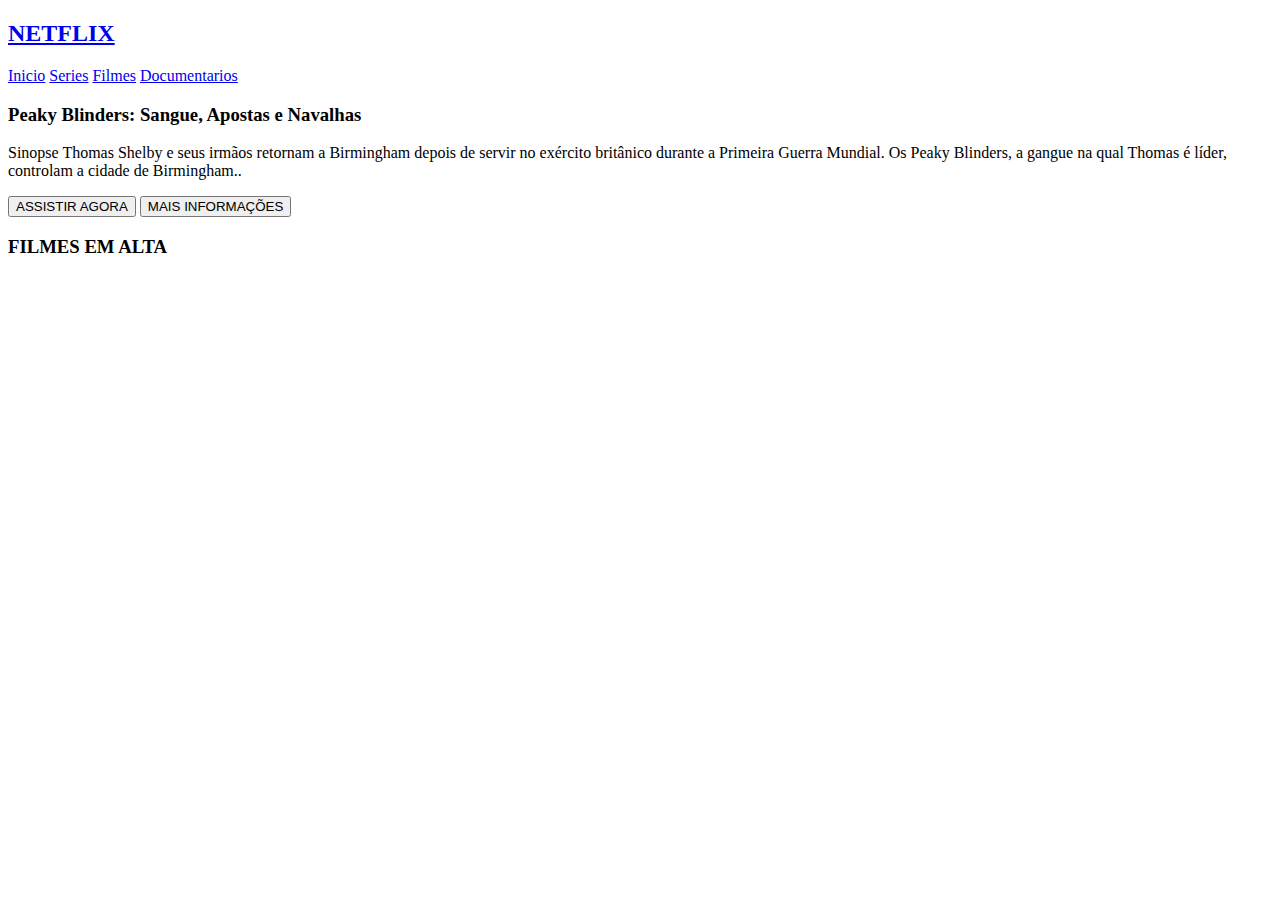
==== index.html @ af10cae3 "removed pasta html" ====
<!DOCTYPE html>
<html lang="pt-br">

<head>
    <meta charset="UTF-8">
    <meta http-equiv="X-UA-Compatible" content="IE=edge">
    <meta name="viewport" content="width=device-width, initial-scale=1.0">
    <title>Netflix</title>
    <link rel="stylesheet" href="/style/style.css">
    <link rel="stylesheet" href="/style/owl/owl.carousel.min.css">
    <link rel="stylesheet" href="/style/owl/owl.theme.default.min.css">
    <link rel="stylesheet" href="/style/responsive.css">

</head>

<body>
    <header>
        <div class="container">
            <h2><a href="#">NETFLIX</a></h2>
            <nav>
                <a href="#">Inicio</a>
                <a href="#">Series</a>
                <a href="#">Filmes</a>
                <a href="#">Documentarios</a>
            </nav>
        </div>
    </header>
    <main>
        <div class="filme-principal">
          
            <div class="container">
                <h3 class="title">Peaky Blinders: Sangue, Apostas e Navalhas</h3>
                <p class="descricao">Sinopse
                    Thomas Shelby e seus irmãos retornam a Birmingham depois de servir no exército britânico durante a
                    Primeira Guerra Mundial. Os Peaky Blinders, a gangue na qual Thomas é líder, controlam a cidade de
                    Birmingham..</p>
                <div class="buttons">
                    <button role="button" class="botao"><i class="fas fa-play"></i> ASSISTIR AGORA</button>

                    <button role="button" class="botao"><i class="fas fa-info-circle"></i> MAIS INFORMAÇÕES</button>
                </div>

            </div>


        </div>
    </main>
<section>
    
        <div class="box-filmes">
            <h3>FILMES EM ALTA </h3>
            <div class="owl-carousel owl-theme">
                <div class="item">
                    <img src="/img/cards/min1.jpg" alt="">
                </div>
                <div class="item">
                    <img src="/img/cards/min2.jpg" alt="">
                </div>
                <div class="item">
                    <img src="/img/cards/min3.jpg" alt="">
                </div>
                <div class="item">
                    <img src="/img/cards/min4.jpg" alt="">
                </div>
                <div class="item">
                    <img src="/img/cards/min5.jpg" alt="">
                </div>
                <div class="item">
                    <img src="/img/cards/min6.jpg" alt="">
                </div>
                <div class="item">
                    <img src="/img/cards/min7.jpg" alt="">
                </div>
                <div class="item">
                    <img src="/img/cards/min8.jpg" alt="">
                </div>
                <div class="item">
                    <img src="/img/cards/min9.jpg" alt="">
                </div>
                <div class="item">
                    <img src="/img/cards/min10.jpg" alt="">
                </div>
            </div>
        </div>
</section>


 <script src="https://kit.fontawesome.com/e16af5da02.js" crossorigin="anonymous"></script>
<script src="/js/owl/jquery.min.js"></script>
<script src="/js/owl/owl.carousel.min.js"></script>
<script src="/js/owl/setup.js"></script>

</body>

</html>
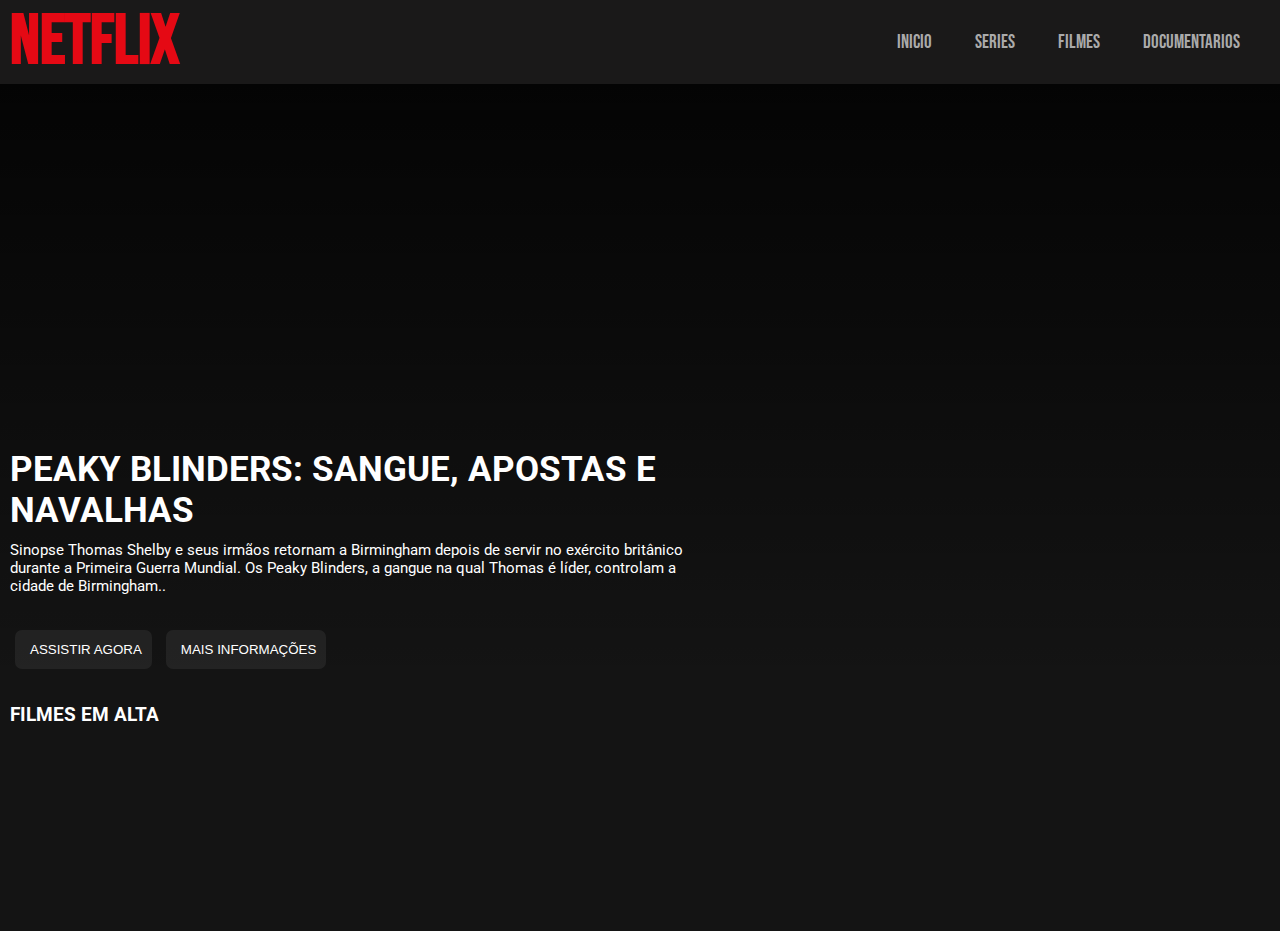
==== commit 1a3cd2a2: "pastas resolvido" ====
--- a/index.html
+++ b/index.html
@@ -6,10 +6,10 @@
     <meta http-equiv="X-UA-Compatible" content="IE=edge">
     <meta name="viewport" content="width=device-width, initial-scale=1.0">
     <title>Netflix</title>
-    <link rel="stylesheet" href="/style/style.css">
-    <link rel="stylesheet" href="/style/owl/owl.carousel.min.css">
-    <link rel="stylesheet" href="/style/owl/owl.theme.default.min.css">
-    <link rel="stylesheet" href="/style/responsive.css">
+    <link rel="stylesheet" href="style/style.css">
+    <link rel="stylesheet" href="style/owl/owl.carousel.min.css">
+    <link rel="stylesheet" href="style/owl/owl.theme.default.min.css">
+    <link rel="stylesheet" href="style/responsive.css">
 
 </head>
 
@@ -51,34 +51,34 @@
             <h3>FILMES EM ALTA </h3>
             <div class="owl-carousel owl-theme">
                 <div class="item">
-                    <img src="/img/cards/min1.jpg" alt="">
+                    <img src="img/cards/min1.jpg" alt="">
                 </div>
                 <div class="item">
-                    <img src="/img/cards/min2.jpg" alt="">
+                    <img src="img/cards/min2.jpg" alt="">
                 </div>
                 <div class="item">
-                    <img src="/img/cards/min3.jpg" alt="">
+                    <img src="img/cards/min3.jpg" alt="">
                 </div>
                 <div class="item">
-                    <img src="/img/cards/min4.jpg" alt="">
+                    <img src="img/cards/min4.jpg" alt="">
                 </div>
                 <div class="item">
-                    <img src="/img/cards/min5.jpg" alt="">
+                    <img src="img/cards/min5.jpg" alt="">
                 </div>
                 <div class="item">
-                    <img src="/img/cards/min6.jpg" alt="">
+                    <img src="img/cards/min6.jpg" alt="">
                 </div>
                 <div class="item">
-                    <img src="/img/cards/min7.jpg" alt="">
+                    <img src="img/cards/min7.jpg" alt="">
                 </div>
                 <div class="item">
-                    <img src="/img/cards/min8.jpg" alt="">
+                    <img src="img/cards/min8.jpg" alt="">
                 </div>
                 <div class="item">
-                    <img src="/img/cards/min9.jpg" alt="">
+                    <img src="img/cards/min9.jpg" alt="">
                 </div>
                 <div class="item">
-                    <img src="/img/cards/min10.jpg" alt="">
+                    <img src="img/cards/min10.jpg" alt="">
                 </div>
             </div>
         </div>
@@ -86,9 +86,9 @@
 
 
  <script src="https://kit.fontawesome.com/e16af5da02.js" crossorigin="anonymous"></script>
-<script src="/js/owl/jquery.min.js"></script>
-<script src="/js/owl/owl.carousel.min.js"></script>
-<script src="/js/owl/setup.js"></script>
+<script src="js/owl/jquery.min.js"></script>
+<script src="js/owl/owl.carousel.min.js"></script>
+<script src="js/owl/setup.js"></script>
 
 </body>
 
--- a/style/style.css
+++ b/style/style.css
@@ -0,0 +1,109 @@
+@import url('https://fonts.googleapis.com/css2?family=Bebas+Neue&display=swap');
+@import url('https://fonts.googleapis.com/css2?family=Bebas+Neue&family=Roboto:wght@100;300;400;700&display=swap');
+
+* {
+  margin: 0;
+  padding: 0;
+  box-sizing: border-box;
+}
+:root {
+  --red: #e50914;
+  --black: #141414;
+}
+
+body {
+  background: var(--black);
+}
+
+header .container {
+  display: flex;
+  justify-content: space-between;
+  align-items: center;
+  background: #201f1f86;
+  font-family: 'Bebas Neue', cursive;
+}
+header .container h2 a {
+  color: var(--red);
+  font-size: 70px;
+  margin: 10px;
+  text-decoration: none;
+  
+}
+header .container nav a {
+  text-decoration: none;
+  color: #aaa;
+  margin-right: 10px;
+  font-size: 19px;
+  margin-right: 40px;
+}
+header .container nav a:hover {
+  color: red;
+  transition: 0.4s
+}
+/* filme principal */
+main{
+  width: 100%;
+  padding-bottom: 10px;
+}
+main .filme-principal {
+  display: flex;
+  flex-direction: column;
+  justify-content: center;
+  align-items: flex-start;
+  position: relative;
+  background-size: cover;
+  background:linear-gradient(rgba(0,0,0,0.80),rgba(0,0,0,0.0)), url(img/cards/peaky-blinders-7h-1280x1024.jpg);
+  
+  width: 100%;
+  height: 600px;
+}
+
+main .filme-principal .container {
+  position:absolute;
+  margin-left: 10px;
+  width: 55%;
+  bottom: 10px;
+  color: white; 
+  font-family: 'Roboto', sans-serif;
+}
+main .filme-principal .title {
+  text-transform: uppercase;
+  font-size: 35px;
+  margin-bottom: 10px;
+}
+main .filme-principal .descricao{
+  font-size: 15px;
+}
+main .filme-principal .buttons {
+  margin-top: 30px;
+}
+main .filme-principal .buttons .botao {
+  background-color: rgba(255, 255, 255, 0.067);
+  color: #ffffff;
+  border: none;
+  border-radius: 7px;
+  height: 39px;
+  width: auto;
+  padding: 10px;
+  margin: 5px;
+  cursor: pointer;
+  transition: 0.4s ease all;
+}
+main .filme-principal .buttons .botao:hover {
+  background-color: #e50914;
+}
+main .filme-principal .buttons .botao i {
+  margin-right: 5px;
+}
+
+  .box-filmes{
+    width: 100%;
+    height: 100%;
+    display: block;
+    padding: 10px;
+  }
+.box-filmes h3{
+    color: white;
+    font-family: 'Roboto', sans-serif;
+    padding-bottom: 15px;
+    }--- a/style/responsive.css
+++ b/style/responsive.css
@@ -0,0 +1,32 @@
+@media screen and (max-width:699px) {
+    
+
+    header .container{
+    display: flex;
+    flex-direction: column;
+    }
+    main .filme-principal{
+        background-size: cover;
+        background:linear-gradient(rgba(0,0,0,0.60),rgba(0,0,0,0.0)), url(img/cards/back-peak.jpg);
+        background-repeat: no-repeat;
+        
+        height: 400px;
+    }
+    main .filme-principal .container{
+        width: 70%;
+       margin-bottom: 45px;
+    }
+    .filme-principal .container .buttons{
+        width: 500px;
+    }
+    .filme-principal .container .title{
+        font-size: 20px;
+    }
+    main .filme-principal .descricao
+    {
+        font-size: 13px;
+    }
+    .box-filmes h3{
+        margin-top: -55px;
+    }
+}
